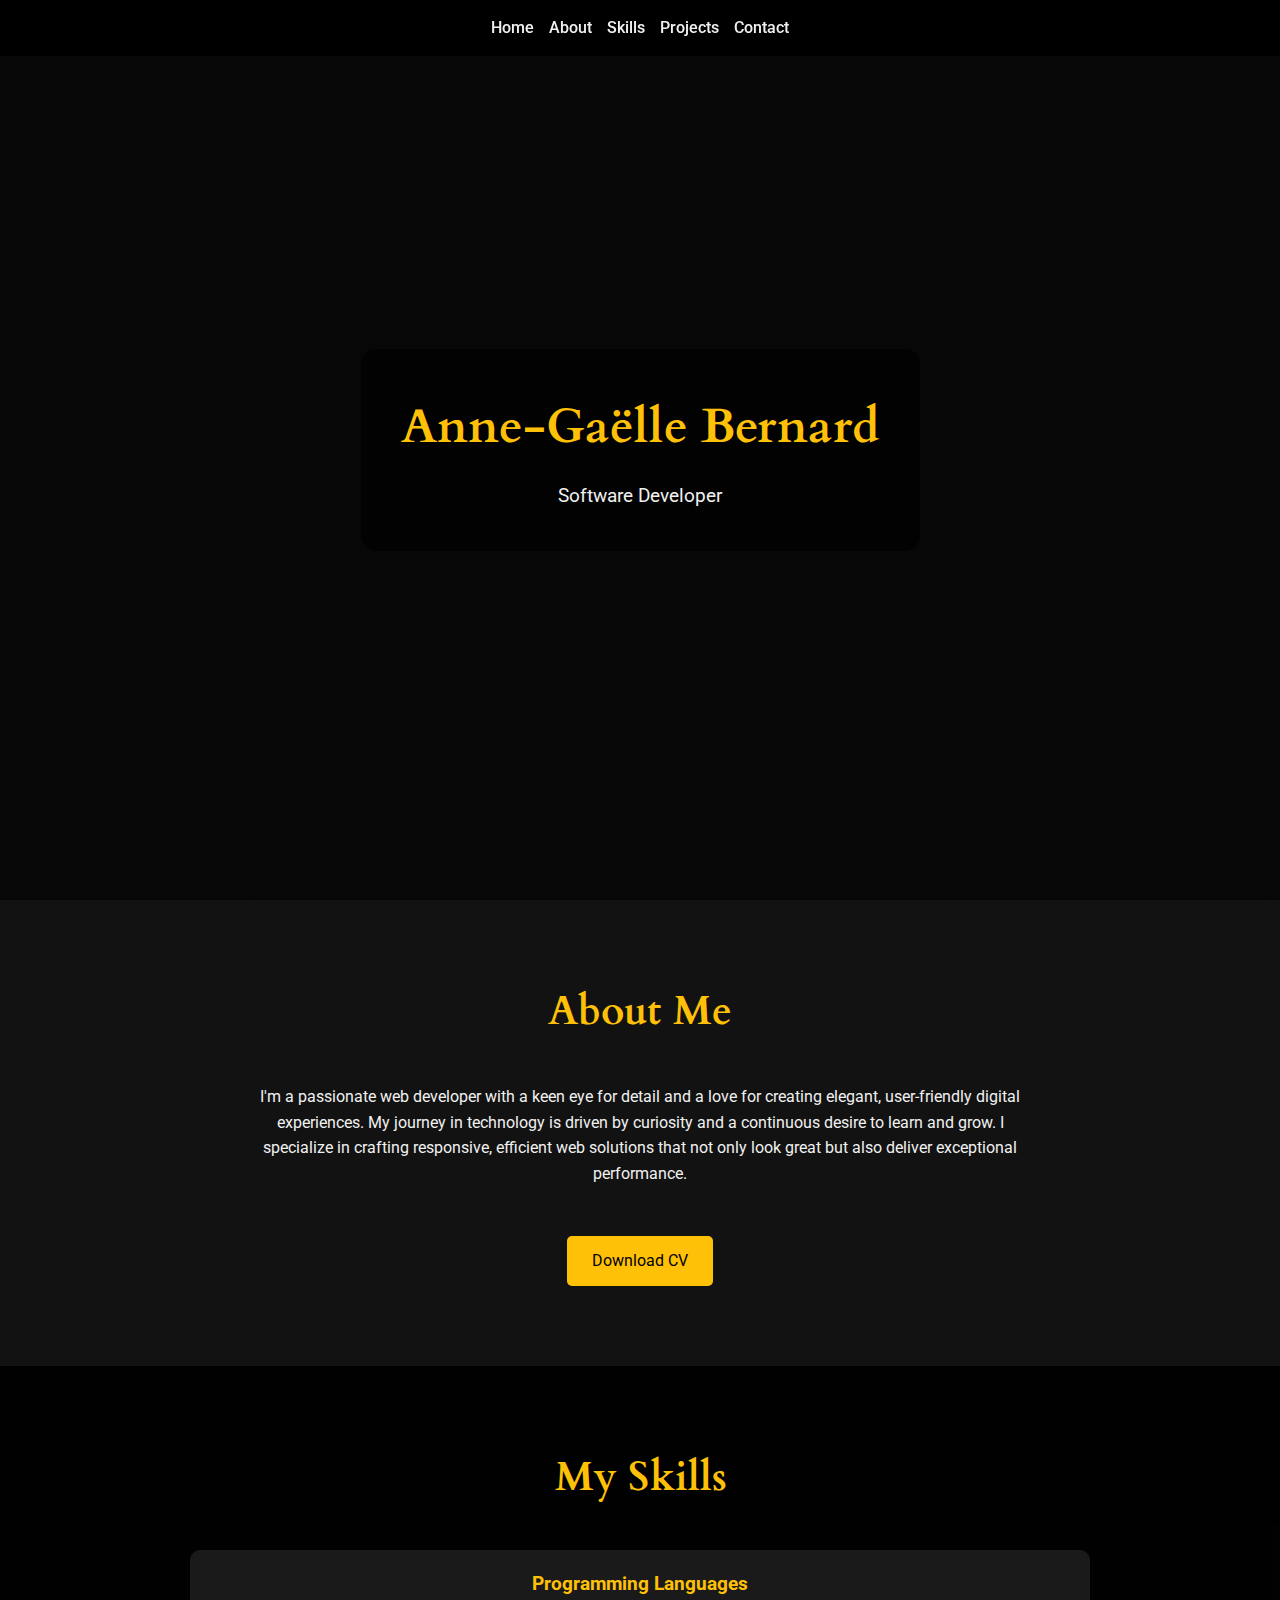
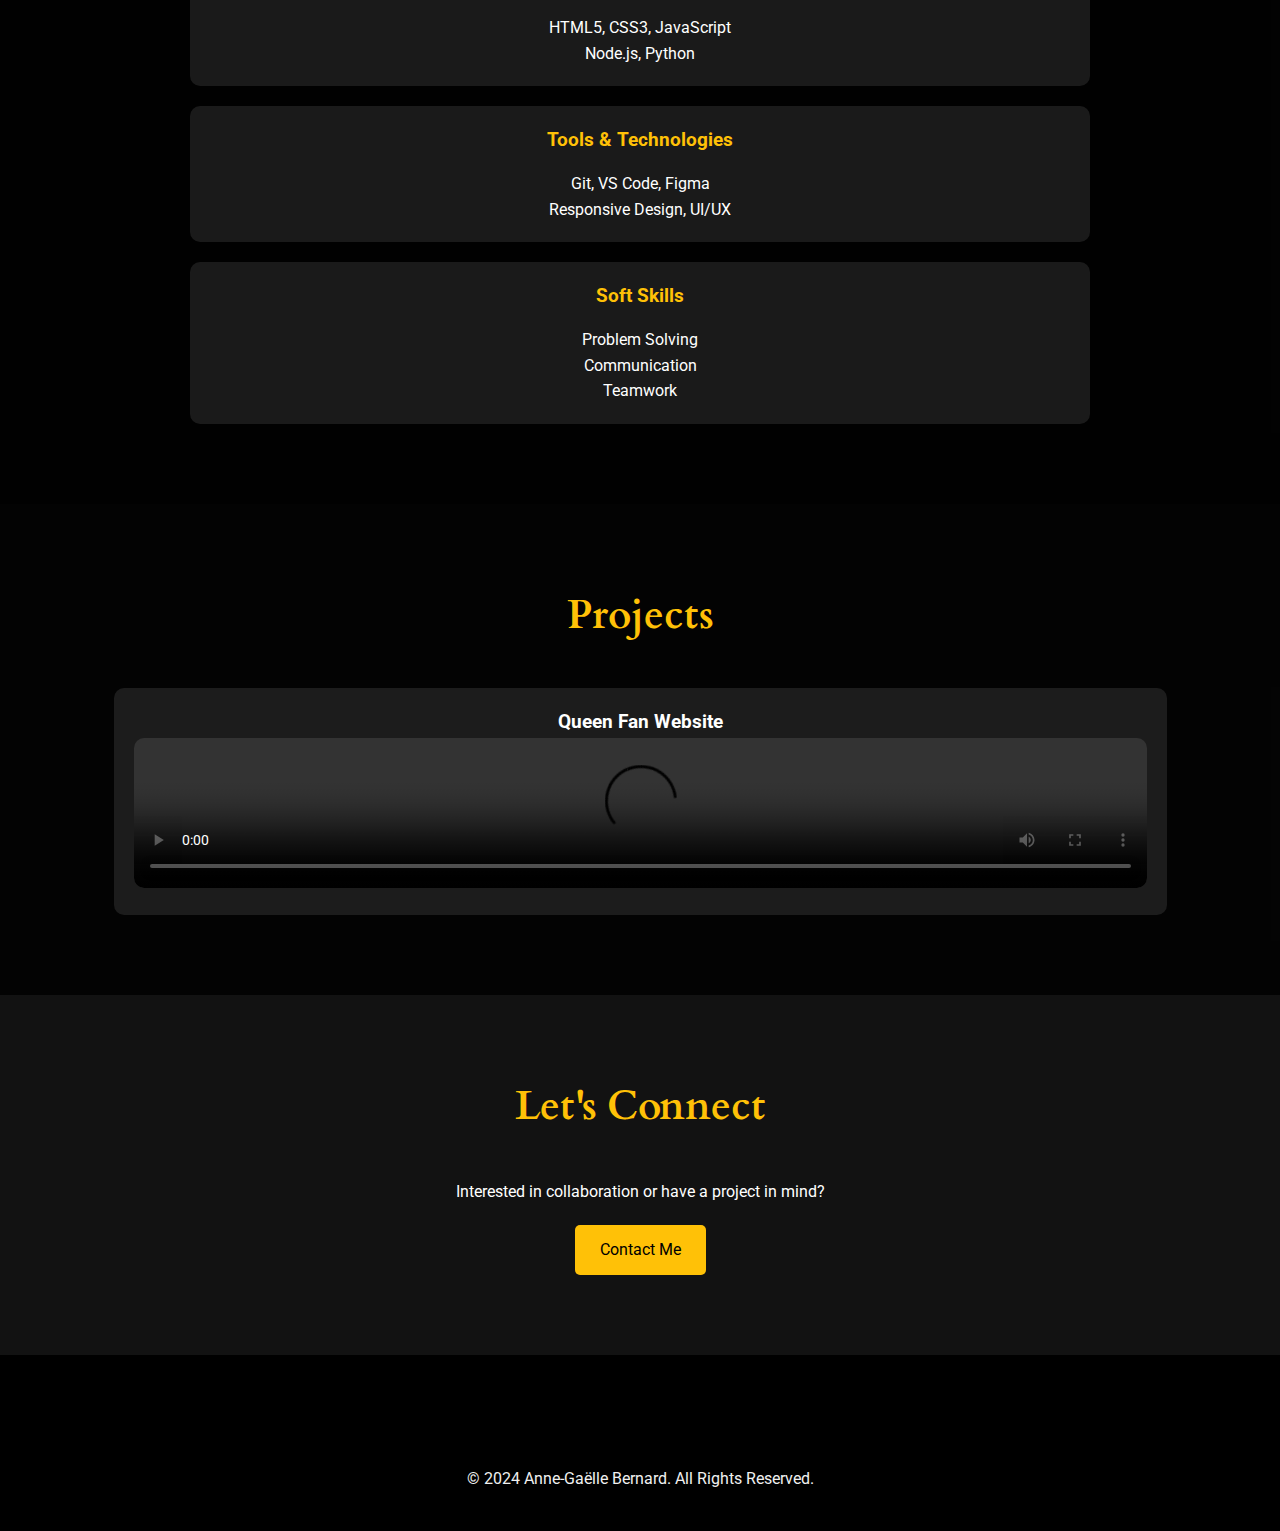
==== Anne-gaelle-Bernardportfolioo.html @ 885b827c "Portfolio" ====
<!DOCTYPE html>
<html lang="en">
<head>
    <meta charset="UTF-8">
    <meta name="viewport" content="width=device-width, initial-scale=1.0">
    <title>Anne-Gaëlle Bernard - Web Developer Portfolio</title>
    <link rel="preconnect" href="https://fonts.googleapis.com">
    <link rel="preconnect" href="https://fonts.gstatic.com" crossorigin>
    <link href="https://fonts.googleapis.com/css2?family=Cardo:ital,wght@0,400;0,700;1,400&family=Roboto:wght@300;400;700&display=swap" rel="stylesheet">
    <link rel="stylesheet" href="anne-gaelle.css">
  
</head>
<body>
    <!-- Navigation -->
    <nav class="navbar">
        <ul class="navbar-nav">
            <li><a href="#home">Home</a></li>
            <li><a href="#about">About</a></li>
            <li><a href="#skills">Skills</a></li>
            <li><a href="#projects">Projects</a></li>
            <li><a href="#contact">Contact</a></li>
        </ul>
    </nav>

    <!-- Header -->
    <header id="home" class="header-section">
        <div class="header-content">
            <h1>Anne-Gaëlle Bernard</h1>
            <p>Software Developer</p>
        </div>
    </header>

    <!-- About Section -->
    <section id="about" class="section about-section container">
        <h2>About Me</h2>
        <p>
            I'm a passionate web developer with a keen eye for detail and a love for creating elegant, 
            user-friendly digital experiences. My journey in technology is driven by curiosity and a 
            continuous desire to learn and grow. I specialize in crafting responsive, efficient web 
            solutions that not only look great but also deliver exceptional performance.
        </p>
        <a href="CV_2024-05-22_Anne-gaelle_BERNARD.pdf" class="btn" download>Download CV</a>
    </section>

    <!-- Skills Section -->
    <section id="skills" class="section skills-section">
        <div class="container">
            <h2>My Skills</h2>
            <div class="skills-grid">
                <div class="skill-card">
                    <h3>Programming Languages</h3>
                    <p>HTML5, CSS3, JavaScript<br>Node.js, Python</p>
                </div>
                <div class="skill-card">
                    <h3>Tools & Technologies</h3>
                    
               

                    <p>Git, VS Code, Figma<br>Responsive Design, UI/UX</p>
                </div>
                <div class="skill-card">
                    <h3>Soft Skills</h3>
                    <p>Problem Solving<br>Communication<br>Teamwork</p>
                </div>
            </div>
        </div>
    </section>

    <!-- Projects Section -->
    <section id="projects" class="section projects-section">
        <div class="container">
            <h2>Projects</h2>
            <div class="projects-grid">
                <div class="project-card">
                    <h3>Queen Fan Website</h3>
                    <video controls>
                        <source src="../Portfolio/VIDEO portfolio .mp4" type="video/mp4">
                        Your browser does not support the video tag.
                    </video>
                </div>
                <!-- Add more project cards as needed -->
            </div>
        </div>
    </section>

    <!-- Contact Section -->
    <section id="contact" class="section contact-section">
        <div class="container">
            <h2>Let's Connect</h2>
            <p>Interested in collaboration or have a project in mind?</p>
            <a href="mailto:contact@annegaelle.dev" class="btn">Contact Me</a>
        </div>
    </section>

    <!-- Footer -->
    <footer class="site-footer">
        <div class="container">
            <div class="social-links">
                <a href="https://github.com/anne-gaelle-bernard" target="_blank"><i class="fab fa-github"></i></a>
                <a href="https://www.linkedin.com/in/bernard-anne-gaelle" target="_blank"><i class="fab fa-linkedin"></i></a>
                <a href="mailto:contact@annegaelle.dev"><i class="fas fa-envelope"></i></a>
            </div>
            <p>&copy; 2024 Anne-Gaëlle Bernard. All Rights Reserved.</p>
        </div>
    </footer>
</body>
</html>
---- anne-gaelle.css ----
:root {
    --primary-color: #ffc107;
    --secondary-color: #000;
    --light-text-color: #f0f0f0;
    --text-color: #fff;
    --background-color: #121212;
}

* {
    box-sizing: border-box;
    margin: 0;
    padding: 0;
    font-family: 'Roboto', sans-serif;
    scroll-behavior: smooth;
}

body {
    background-color: var(--background-color);
    color: var(--text-color);
    line-height: 1.6;
}

.container {
    max-width: 1200px;
    margin: 0 auto;
    padding: 0 15px;
}

/* Navigation */
.navbar {
    position: fixed;
    top: 0;
    left: 0;
    width: 100%;
    background-color: rgba(0, 0, 0, 0.9);
    z-index: 1000;
    padding: 15px 0;
}

.navbar-nav {
    display: flex;
    justify-content: center;
    list-style: none;
    gap: 30px;
}

.navbar-nav a {
    text-decoration: none;
    color: var(--light-text-color);
    font-weight: 500;
    transition: color 0.3s ease;
    position: relative;
}

.navbar-nav a::after {
    content: '';
    position: absolute;
    width: 0;
    height: 2px;
    bottom: -5px;
    left: 50%;
    background-color: var(--primary-color);
    transition: width 0.3s ease;
}

.navbar-nav a:hover::after {
    width: 100%;
    left: 0;
}

.navbar-nav a:hover {
    color: var(--primary-color);
}

/* Header */
.header-section {
    height: 100vh;
    background: linear-gradient(rgba(0,0,0,0.6), rgba(0,0,0,0.6)), 
                url('https://images.unsplash.com/photo-1522252234503-e356532cafd5') no-repeat center center;
    background-size: cover;
    display: flex;
    align-items: center;
    justify-content: center;
    text-align: center;
}

.header-content {
    max-width: 800px;
    padding: 40px;
    background: rgba(0,0,0,0.7);
    border-radius: 15px;
    text-align: center;
}

.header-content h1 {
    font-family: 'Cardo', serif;
    font-size: 4rem;
    color: var(--primary-color);
    margin-bottom: 15px;
}

.header-content p {
    font-size: 1.5rem;
    color: var(--light-text-color);
}

/* Sections */
.section {
    padding: 80px 0;
    text-align: center;
}

.section h2 {
    color: var(--primary-color);
    margin-bottom: 40px;
    font-family: 'Cardo', serif;
    font-size: 2.5rem;
}

/* About Section */
.about-section p {
    max-width: 800px;
    margin: 0 auto 30px;
    color: var(--light-text-color);
}

/* Skills Section */
.skills-section {
    background-color: rgba(0,0,0,0.9);
}

.skills-grid {
    display: flex;
    flex-wrap: wrap;
    justify-content: center;
    gap: 20px;
    max-width: 1000px;
    margin: 0 auto;
}

.skill-card {
    background-color: rgba(255, 255, 255, 0.1);
    padding: 20px;
    border-radius: 10px;
    width: 250px;
    transition: transform 0.3s ease;
}

.skill-card:hover {
    transform: scale(1.05);
}

.skill-card h3 {
    color: var(--primary-color);
    margin-bottom: 15px;
}

/* Projects Section */
.projects-section {
    background-color: rgba(0,0,0,0.8);
}

.projects-grid {
    display: flex;
    flex-wrap: wrap;
    justify-content: center;
    gap: 30px;
    max-width: 1200px;
    margin: 0 auto;
}

.project-card {
    background-color: rgba(255, 255, 255, 0.1);
    border-radius: 10px;
    padding: 20px;
    width: 350px;
    transition: transform 0.3s ease;
}

.project-card:hover {
    transform: scale(1.05);
}

.project-card video {
    width: 100%;
    border-radius: 10px;
}

/* Buttons */
.btn {
    display: inline-block;
    background-color: var(--primary-color);
    color: var(--secondary-color);
    padding: 12px 25px;
    text-decoration: none;
    border-radius: 5px;
    margin-top: 20px;
    transition: transform 0.3s ease, box-shadow 0.3s ease;
}

.btn:hover {
    transform: translateY(-3px);
    box-shadow: 0 5px 15px rgba(255, 193, 7, 0.4);
}

/* Footer */
.site-footer {
    background-color: var(--secondary-color);
    color: var(--light-text-color);
    text-align: center;
    padding: 40px 0;
}

.social-links {
    margin-top: 20px;
}

.social-links a {
    color: var(--primary-color);
    margin: 0 15px;
    font-size: 2rem;
    text-decoration: none;
    transition: color 0.3s ease;
}

.social-links a:hover {
    color: var(--light-text-color);
}

/* Responsive Design */
@media screen and (min-width: 319px) {
    .navbar-nav {
        flex-direction: flex;
      
        margin: auto;
        align-items: center;
        gap: 15px;
    }

    .header-content h1 {
        font-size: 3rem;
    }

    .header-content p {
        font-size: 1.2rem;
    }

    .skills-grid, .projects-grid {
        flex-direction: column;
        align-items: center;
    }

    .skill-card, .project-card {
        width: 90%;
    }
}
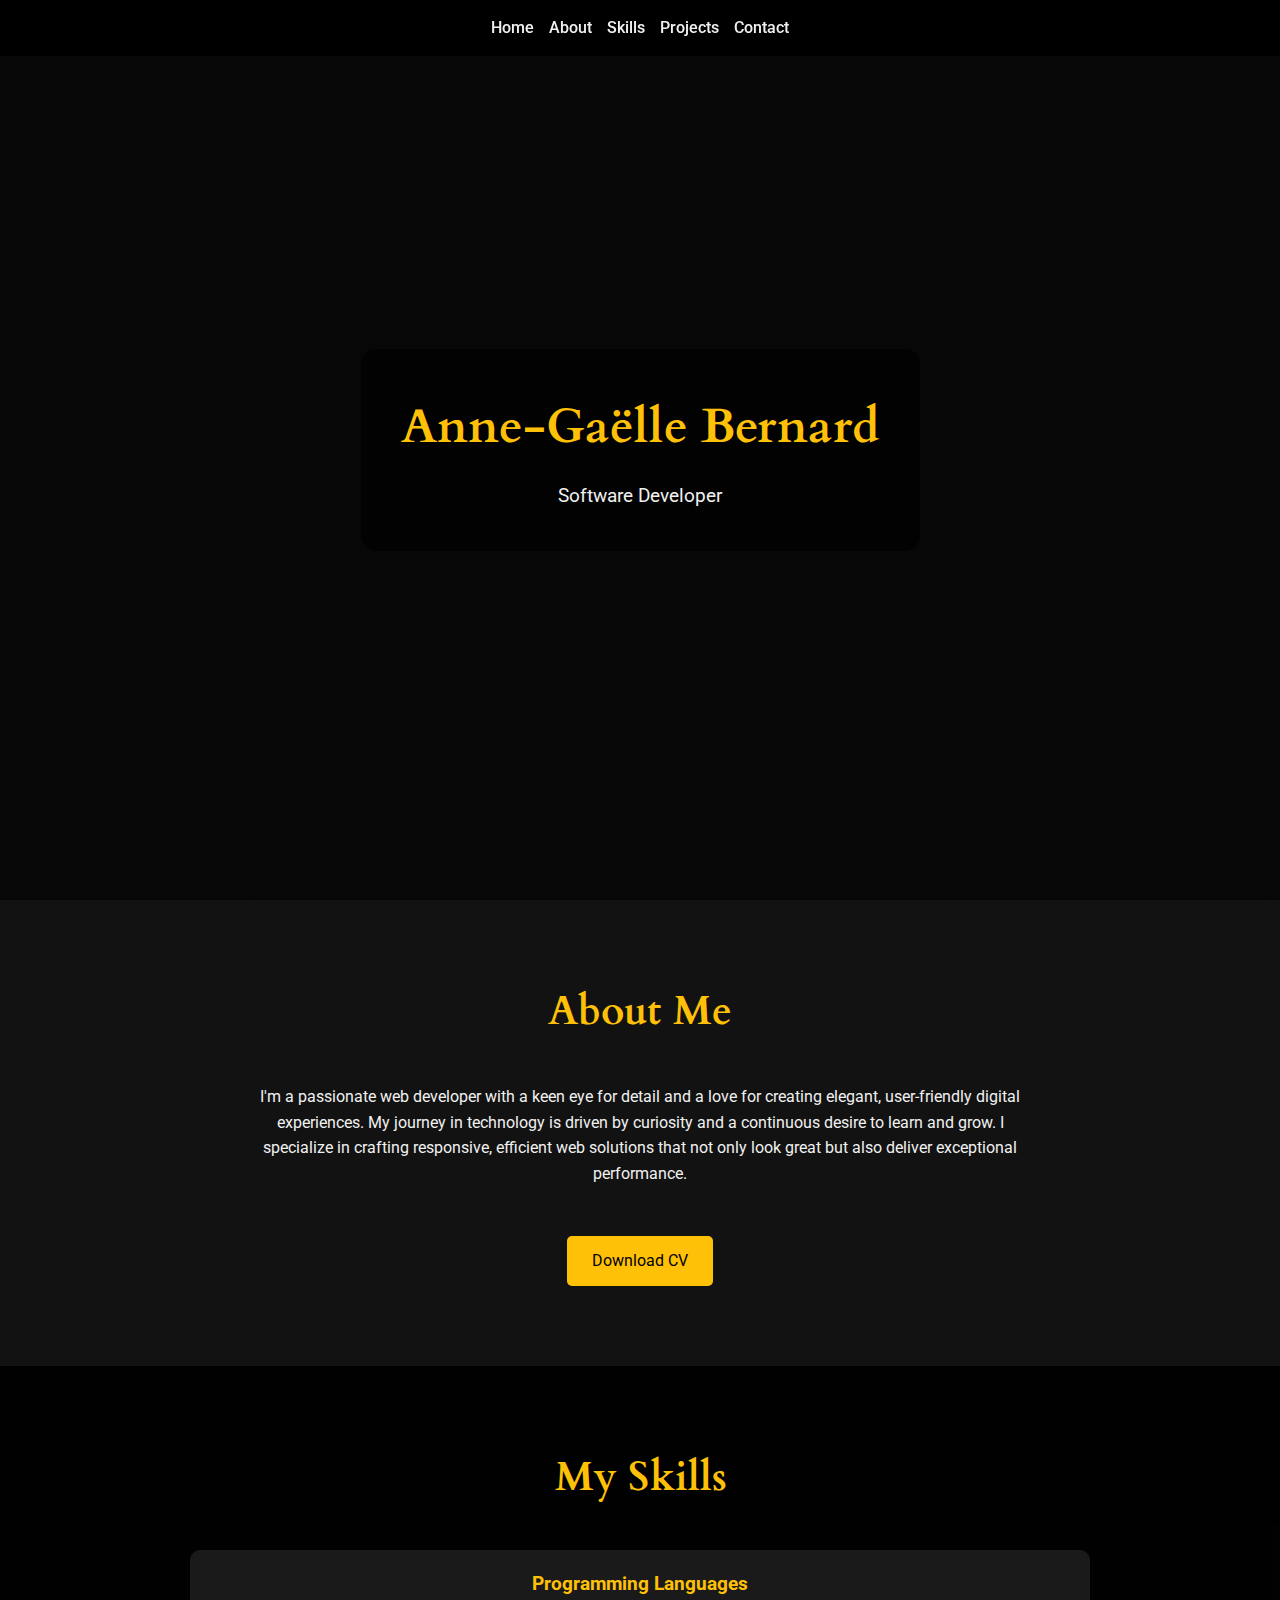
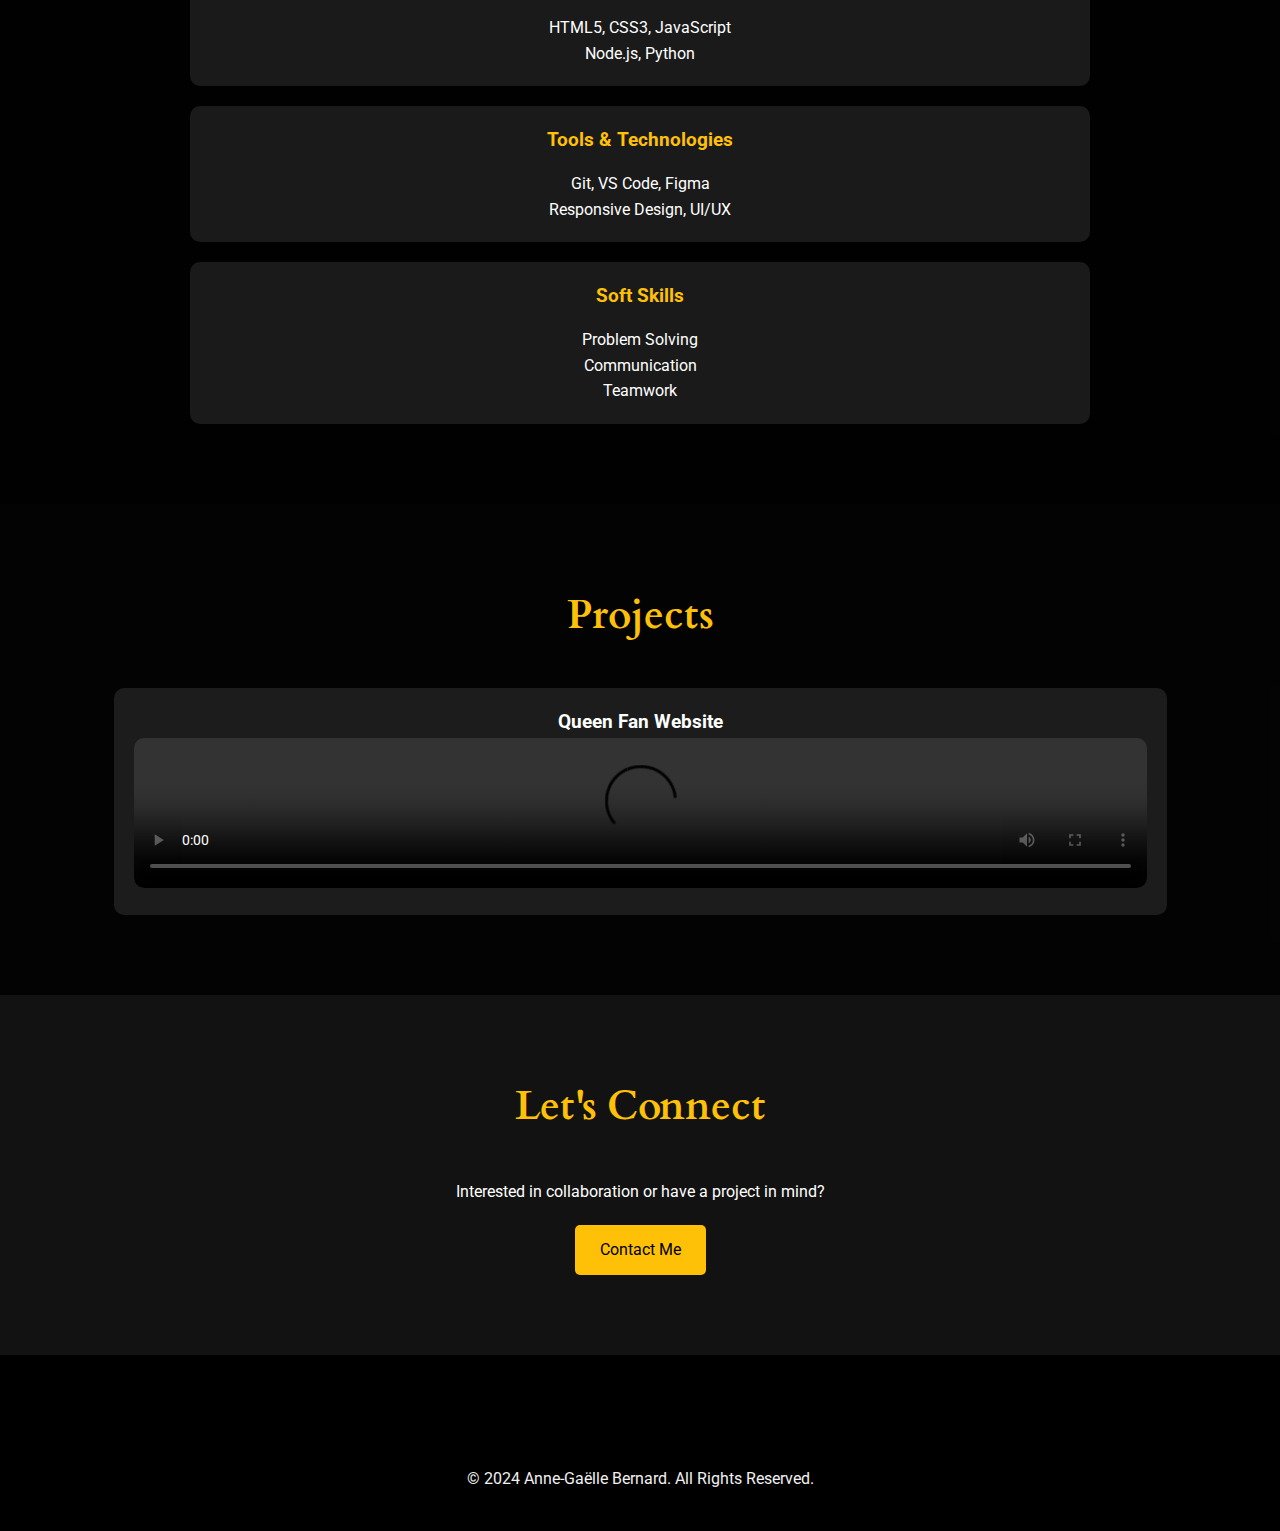
==== commit ff8594ea: "portfolio" ====
--- a/Anne-gaelle-Bernardportfolioo.html
+++ b/Anne-gaelle-Bernardportfolioo.html
@@ -78,7 +78,7 @@
                         Your browser does not support the video tag.
                     </video>
                 </div>
-                <!-- Add more project cards as needed -->
+                
             </div>
         </div>
     </section>
@@ -101,6 +101,8 @@
                 <a href="mailto:contact@annegaelle.dev"><i class="fas fa-envelope"></i></a>
             </div>
             <p>&copy; 2024 Anne-Gaëlle Bernard. All Rights Reserved.</p>
+            
+   
         </div>
     </footer>
 </body>
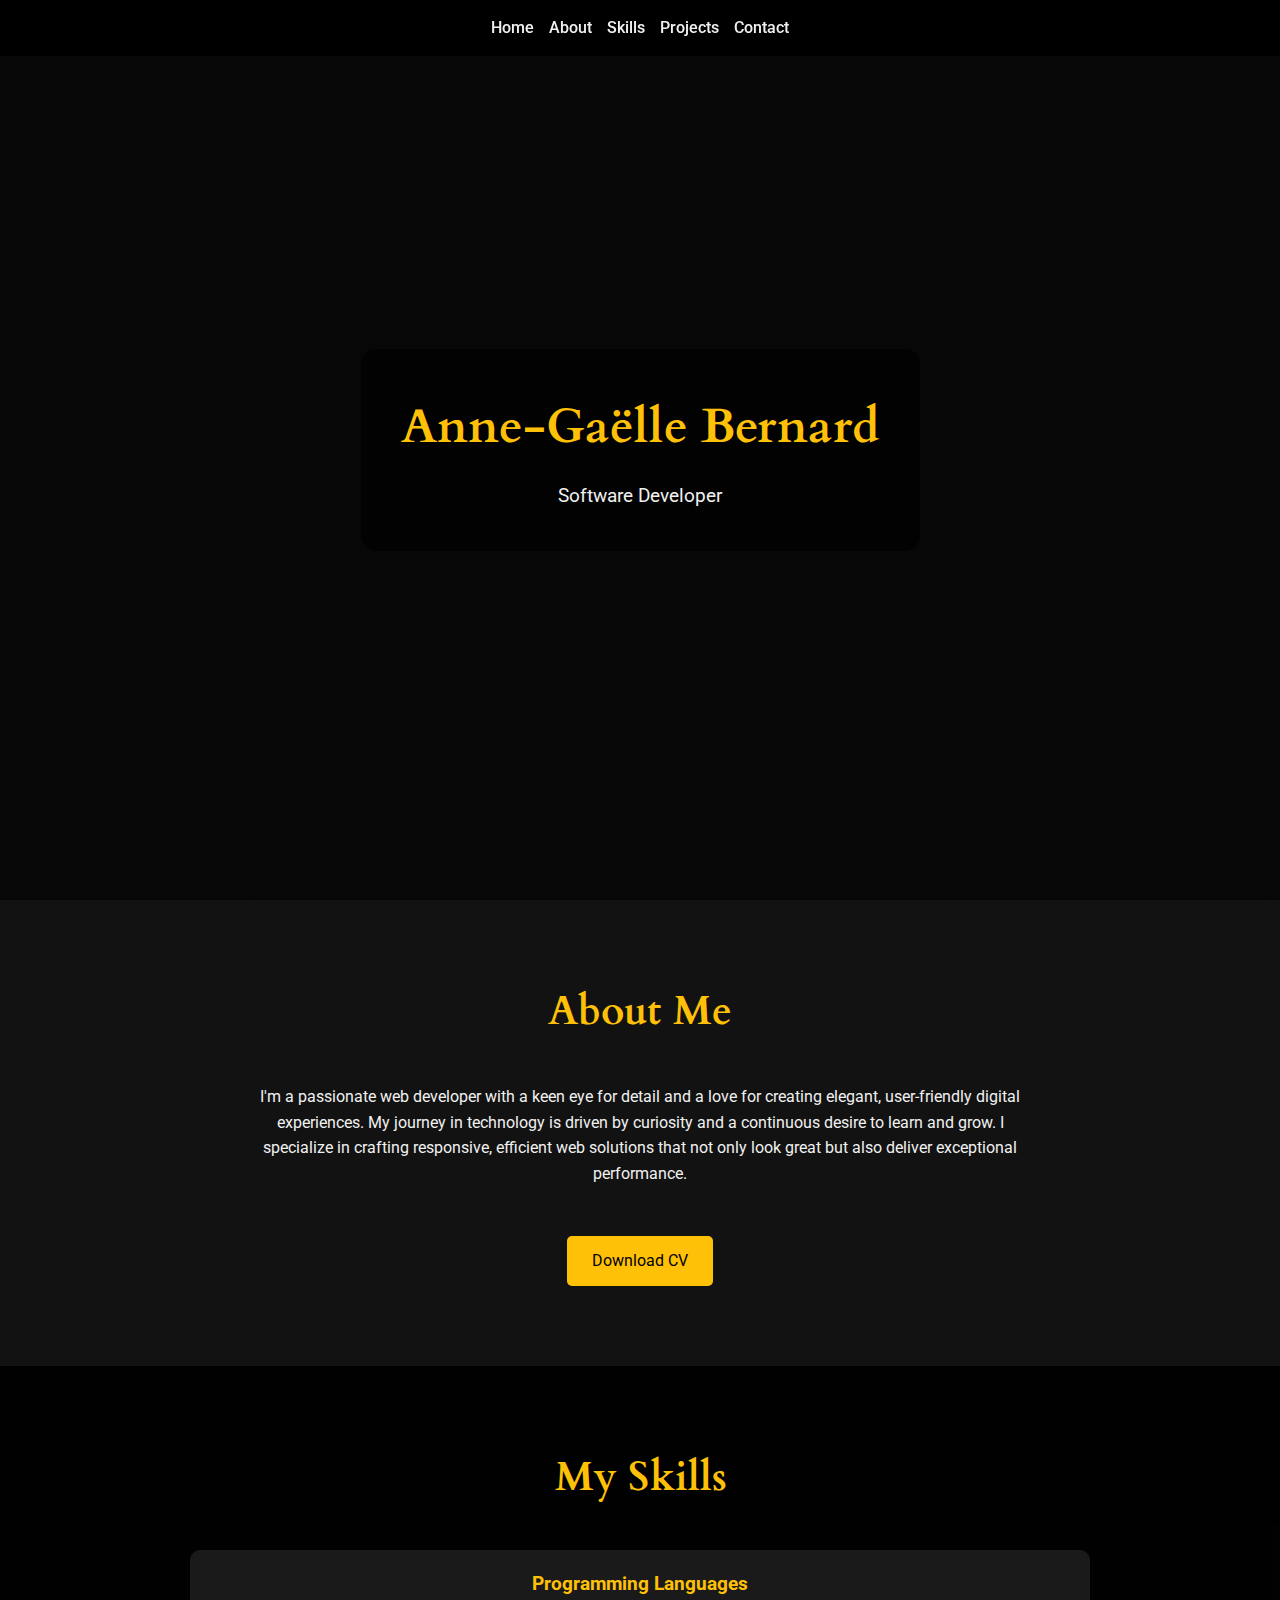
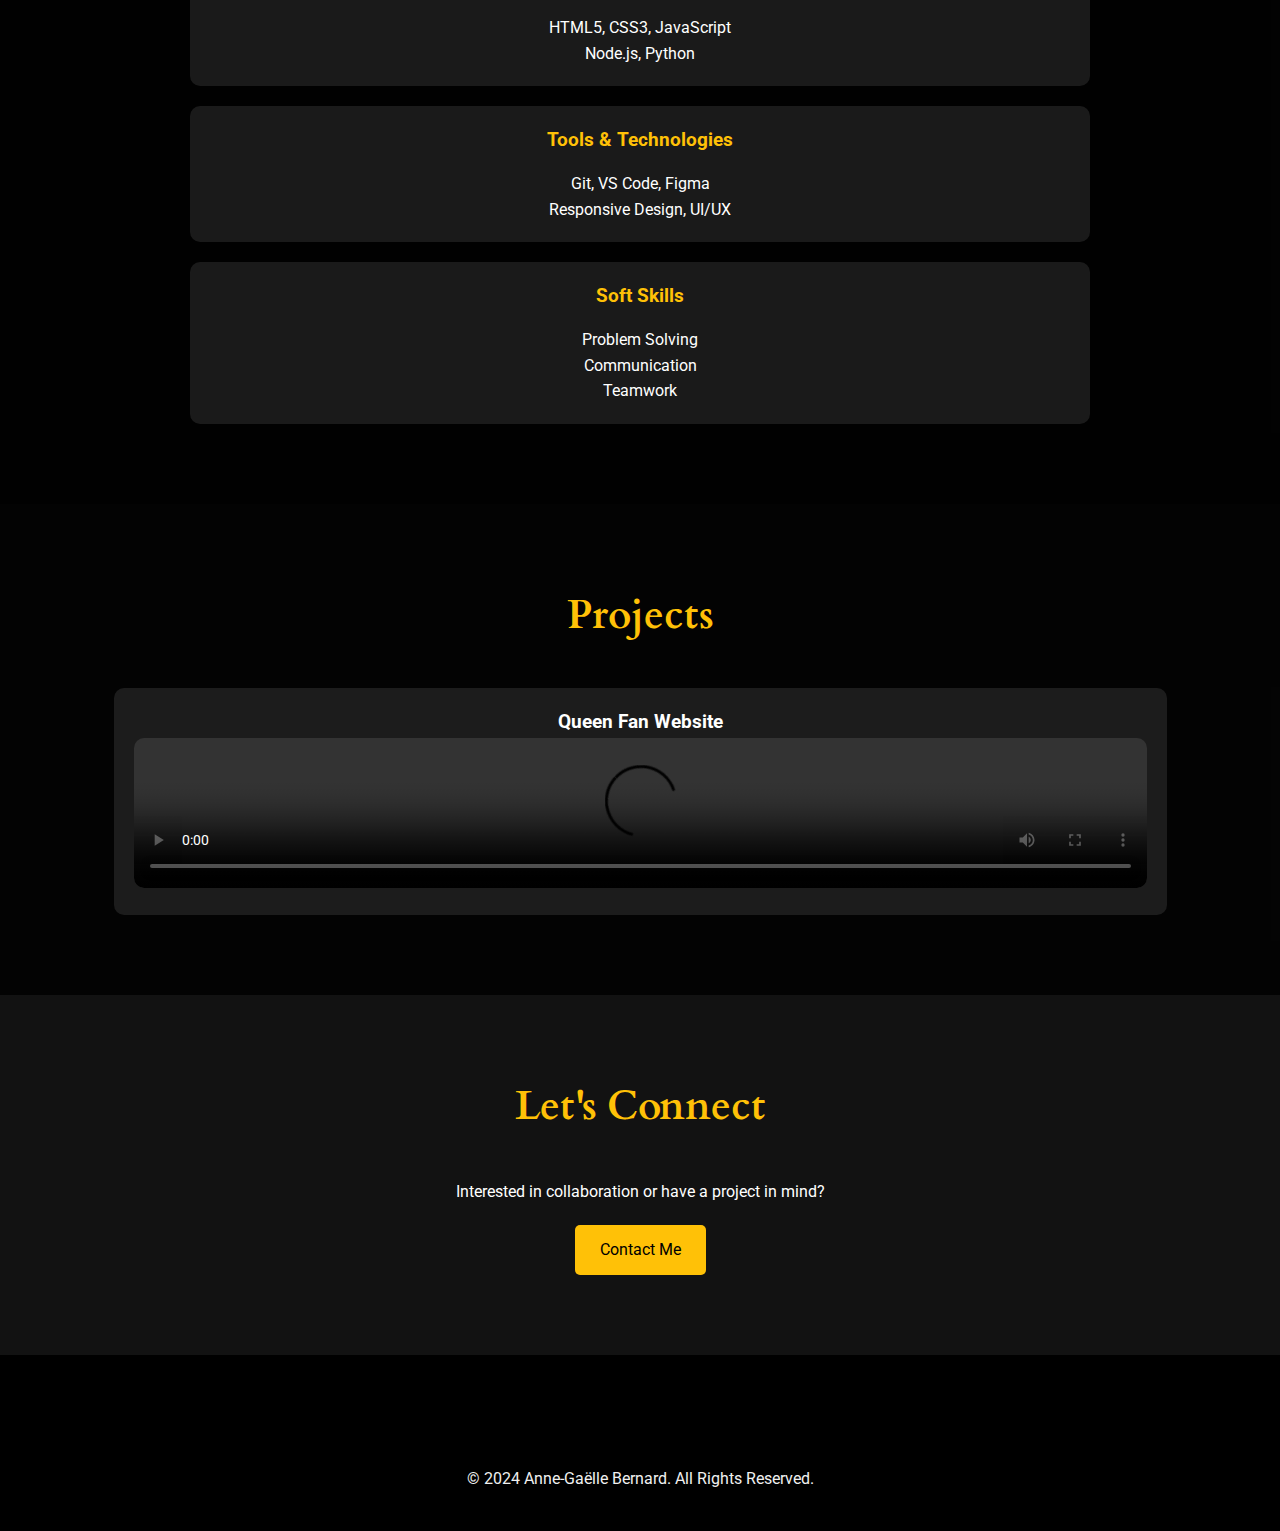
==== commit b5f6ce9f: "updated" ====
--- a/Anne-gaelle-Bernardportfolioo.html
+++ b/Anne-gaelle-Bernardportfolioo.html
@@ -88,7 +88,8 @@
         <div class="container">
             <h2>Let's Connect</h2>
             <p>Interested in collaboration or have a project in mind?</p>
-            <a href="mailto:contact@annegaelle.dev" class="btn">Contact Me</a>
+            <a href="anne-gaelle.bernard@laplateforme.io
+            " class="btn">Contact Me</a>
         </div>
     </section>
 
@@ -98,7 +99,7 @@
             <div class="social-links">
                 <a href="https://github.com/anne-gaelle-bernard" target="_blank"><i class="fab fa-github"></i></a>
                 <a href="https://www.linkedin.com/in/bernard-anne-gaelle" target="_blank"><i class="fab fa-linkedin"></i></a>
-                <a href="mailto:contact@annegaelle.dev"><i class="fas fa-envelope"></i></a>
+                <a href="anne-gaelle.bernard@laplateforme.io  "><i class="fas fa-envelope"></i></a>
             </div>
             <p>&copy; 2024 Anne-Gaëlle Bernard. All Rights Reserved.</p>
             
